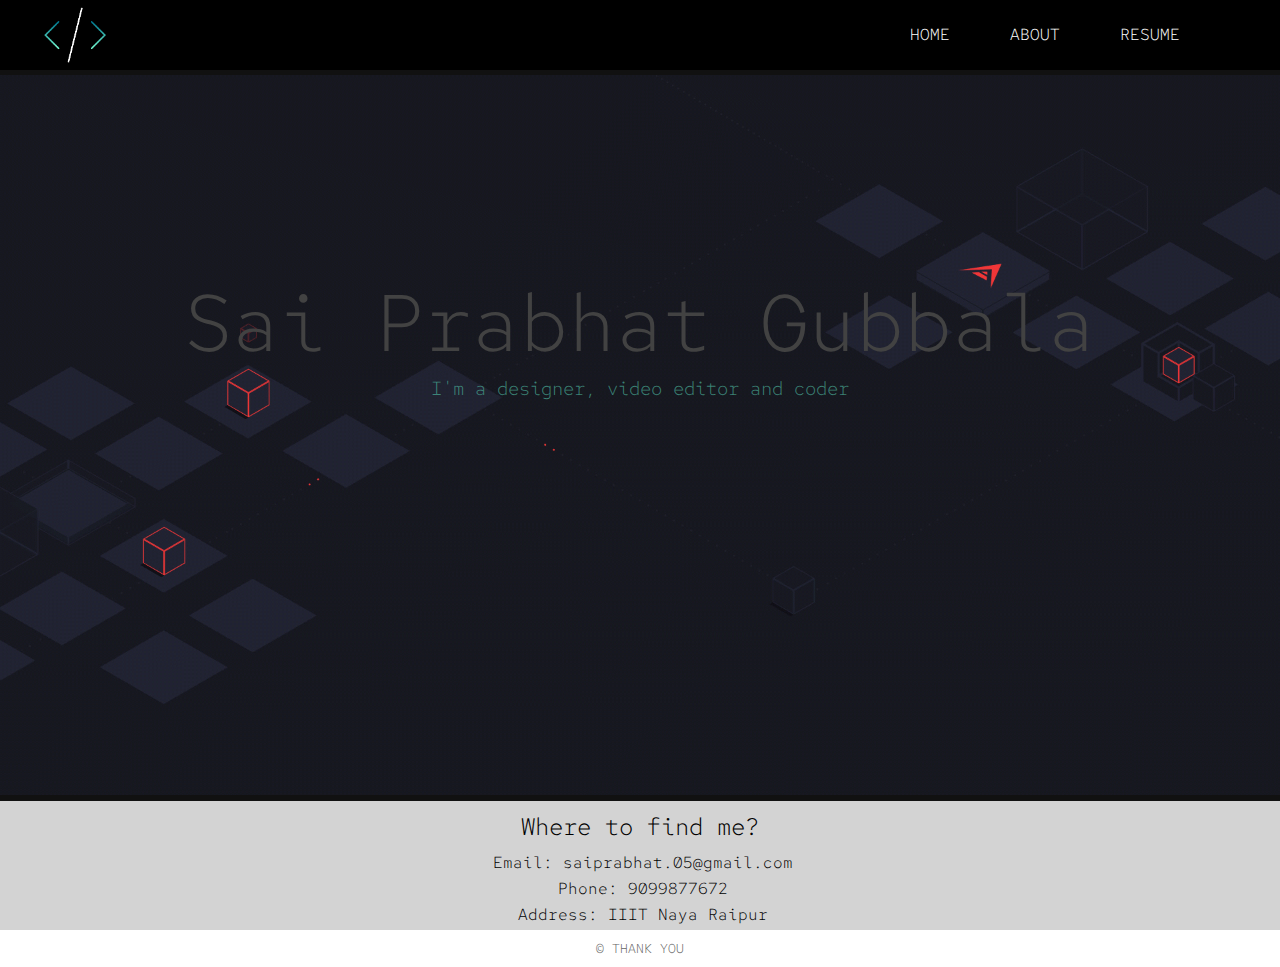
==== index.html @ 4363a50a "uploading website" ====
<!DOCTYPE html>
<html>
<head>
    <link rel="preconnect" href="https://fonts.googleapis.com">
    <link rel="preconnect" href="https://fonts.gstatic.com" crossorigin>
    <link href="https://fonts.googleapis.com/css2?family=Red+Hat+Mono:wght@500&display=swap" rel="stylesheet">
    <link rel="stylesheet" href="style.css">
    <title>Document</title>
</head>
<body>
    <header>
        <img class = "logo" src="Minimal coding.png" alt="">
        <nav style="padding-right: 50px;">
            <a href="index.html">Home</a>
            <a href="about.html">About</a>
            <a href="resume.html">Resume</a>
        </nav>
    </header>
    <div id="content">
        <h1>Sai Prabhat Gubbala</h1>
        <p>I'm a designer, video editor and coder</p>
    </div>
    <section>
        <h6>Where to find me?</h6>
        <p1><strong>Email: </strong> saiprabhat.05@gmail.com</p1>
        <p1><strong>Phone: </strong> 9099877672</p1>
        <p1><strong>Address: </strong> IIIT Naya Raipur</p1>
    </section>
    <footer>
        <h6>&copy THANK YOU</h6>
    </footer>
</body>
</html>
---- style.css ----
*{
    font-family: 'Red Hat Mono', monospace;
    font-weight: 300;
    font-size: 1em;
    margin: 0px;
}
body {  
    margin: 0px;
}

header {
    display: flex;
    flex-direction: row;
    justify-content: space-between;
    align-items: center;
    background-color: black;
}

.logo {
    padding-left: 40px;
    width: 70px;
    height: auto;
}

a {
    font-family: 'Red Hat Mono', monospace;
    color: white;
    text-decoration: none;
    text-transform: uppercase;
    padding-right: 50px;
    transition: all 0.1s;
}

a:hover {
    color: rgba(75, 176, 154, 1);
}

#content {
    display: flex;
    flex-direction: column;
    justify-content: center;

    background-image: url(wp2757874-wallpaper-gif.gif);
    background-size: 100%;
    background-repeat: no-repeat;
    background-position: center;
    background-color: rgb(17, 17, 17);
    padding-top: 200px;
    padding-bottom: 400px;
}

h1 {
    text-align: center;
    font-family: 'Red Hat Mono', monospace;
    color: #424242;
    font-size: 5em;
}

p {
    text-align: center;
    font-family: 'Red Hat Mono', monospace;
    font-weight: 300;
    color: rgba(75, 176, 154,.7);
    font-size: 1.2em;
}

section {
    display: flex;
    flex-direction: column;
    align-items: center;
    background-color: lightgray;
}


h6 {
    font-family: 'Red Hat Mono', monospace;
    font-weight: 300;
    font-size: 1.5em;
    padding: 10px;
}

p1 {
    font-family: 'Red Hat Mono', monospace;
    font-weight: 300;
    font-size: 1em;
    padding-left: 5px;
    padding-bottom: 5px;
}

footer h6 {
    text-align: center;
    font-family: 'Red Hat Mono', monospace;
    font-weight: 300;
    font-size: 0.8em;
    color: rgb(100, 100, 100);
}
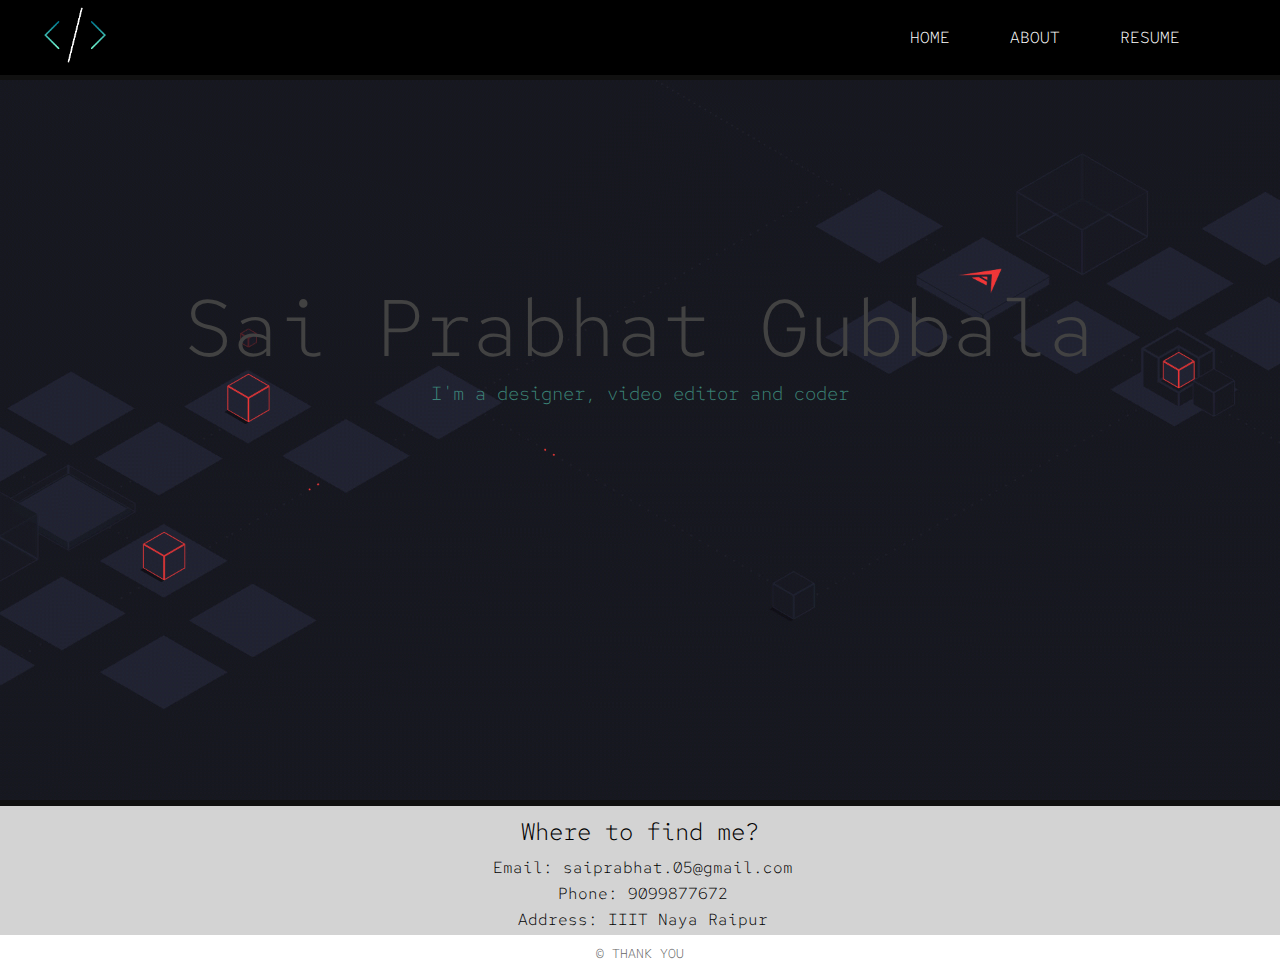
==== commit b058eb39: "update 2.1" ====
--- a/index.html
+++ b/index.html
@@ -9,7 +9,7 @@
 </head>
 <body>
     <header>
-        <img class = "logo" src="Minimal coding.png" alt="">
+        <a href="index.html"><img class = "logo" src="Minimal coding.png" alt=""></a>
         <nav style="padding-right: 50px;">
             <a href="index.html">Home</a>
             <a href="about.html">About</a>
